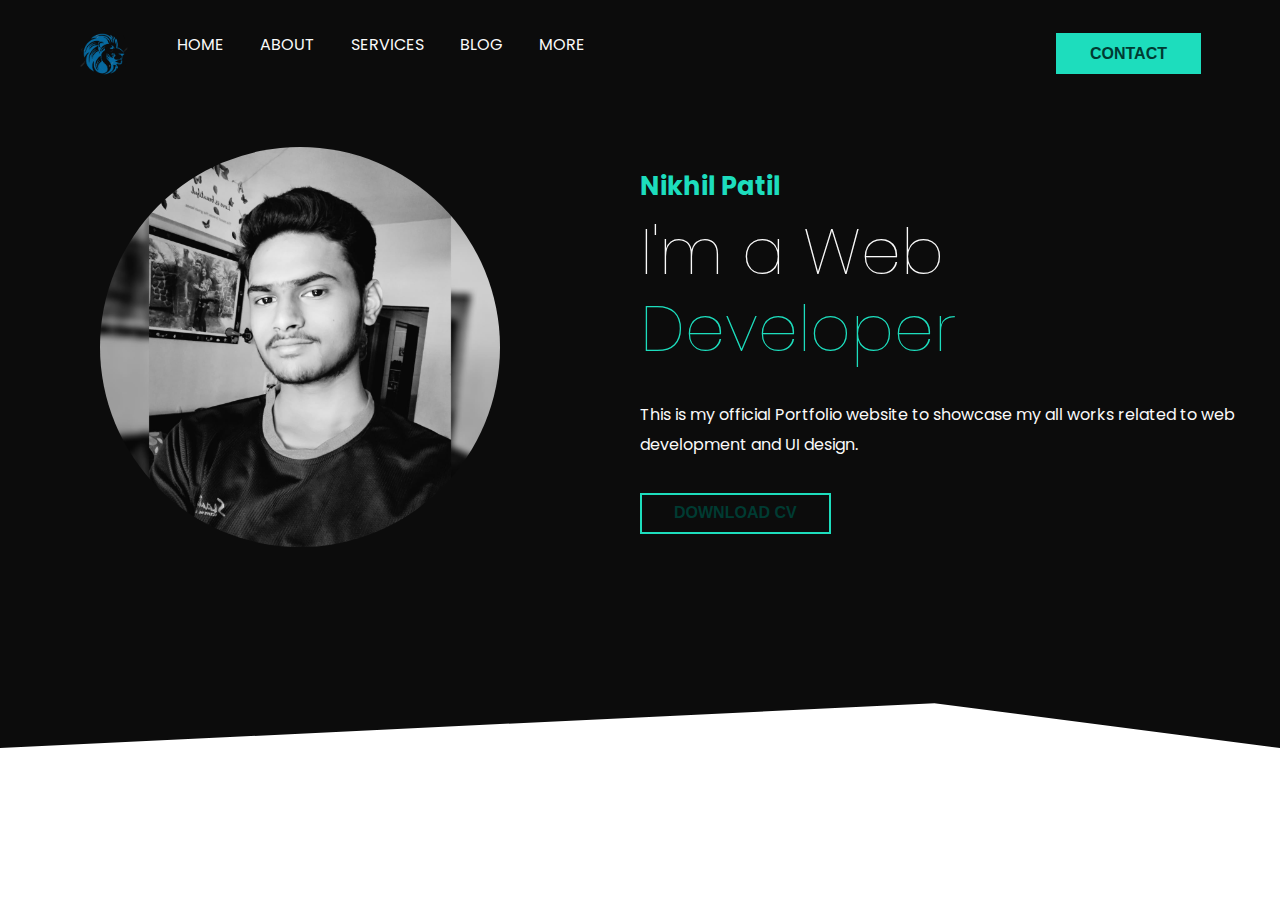
==== task2/index.html @ e7ee319c "all changes" ====
<!DOCTYPE html>
<html lang="en">
    <head>
        <meta http-equiv="X-UA-Compatible" content="IE=edge">
        <meta name="viewport" content="width=device-width, initial-scale=1.0">
        <link rel="stylesheet" href="style.css">
        <link rel="preconnect" href="https://fonts.googleapis.com">
        <link rel="preconnect" href="https://fonts.gstatic.com" crossorigin>
        <link rel="preconnect" href="https://fonts.googleapis.com">
        <link rel="preconnect" href="https://fonts.gstatic.com" crossorigin>
        <link href="https://fonts.googleapis.com/css2?family=Lato:wght@100;400;700&family=Poppins:wght@200&display=swap"
            rel="stylesheet">
        <link href="https://fonts.googleapis.com/css2?family=Poppins:wght@200&display=swap" rel="stylesheet">
        <title>Portfolio</title>
    </head>

    <body>
        <header>  
            <div class="container">  
              <nav class="flex items-centre justify-between">  
                  <div class="left flex justfiy-right">  
                  <div class="logo">  
                    <img src="./lion-logo-removebg-preview.png" width="50px" alt="logo">  
                  </div>  
                  <div>  
                    <a href="#">Home</a>  
                    <a href="#">About</a>  
                    <a href="#">Services</a>  
                    <a href="#">Blog</a></li>  
                    <a href="#">More</a>  
                  </div>  
                </div>  
                <div class="right">  
                  <button class="btn btn-primary">Contact</button>  
                </div>  
              </nav>
            </div>  
            <div class="hero flex items-centre justify-between">
                <div class="left flex-1 justify-center">
                    <img class="image" src="./My Photo.jpeg" alt="Profile">
                </div>
                <div class="right flex-1">
                    <h6>Nikhil Patil</h6>
                    <h1>I'm a Web<br> <span>Developer</span></h1>
                    <p>This is my official Portfolio website to showcase my all works related to
                        web development and UI design.</p>
                <div>
                <button class="btn btn-secondary"><a class="resume" href="Resume.pdf" target="_blank" download> DOWNLOAD CV </a></button>
                </div>
                </div>
            </div>
            <div class="social">
                <a href="#"><i class="fab fa-dribbble"></i></a>
                <a href="#"><i class="fab fa-instagram"></i></a>
                <a href="#"><i class="fab fa-behance"></i></a>
            </div>
    </body>
</html>
---- task2/style.css ----
@import 'utilities.css';
:root{
--primary: rgb(29, 221, 189);
--bgDark: rgb(12, 12, 12);
--white: rgb(250, 250, 250);
--secondary: rgb(0, 59, 50);
--bgLight: rgb(190, 181, 181);
}

*{
    padding: 0px;
    margin: 0px;
    box-sizing: border-box;
    -webkit-font-smoothing: antialiased;
}

header{
    background-color: var(--bgDark);
    clip-path: polygon(0 0, 100% 0, 100% 100%, 73% 94%, 0 100%);
}

header nav .left a{
    color: var(--white);
    text-decoration: none;
    margin-right: 2rem;
    text-transform: uppercase;
    transition: all .2s ease;
}

header nav .left a:hover{
    color: var(--primary);
}

header nav {
    padding: 2rem 0;
}

header nav .logo{
    margin-right: 3rem;
}

.image {
    position: relative;
    left: 100px;
    border-radius: 200px;
}

.resume {
    text-decoration: none;
    color: var(--secondary);
}

body{
    font-family: 'Poppins', sans-serif;
}

.container{
    max-width: 1152px;
    padding: 0 15px;
    margin: 0 auto;
}

.hero{
    padding-top: 2rem;
    padding-bottom: 3rem;
}
.hero .left img{
    width: 400px;
}

.hero .right {
    color: var(--white);
    /* margin-top: -7rem; */
}

.hero .right h6{
    font-size: 1.6rem;
    color: var(--primary);
    margin-bottom: 0.5rem;
}

.hero .right h1{
    font-size: 4rem;
    font-weight: 100;
    line-height: 1.2;
    margin-bottom: 2rem;
}

.hero .right h1 span{
    color: var(--primary);
}

.hero .right p{
    line-height: 1.9;
    margin-bottom: 2rem;
}
.flex{
    display: flex;
}

.items-centre{
    align-items: center;
}

.justify-between{
    justify-content: space-between;
}

.justify-center{
    justify-content: center;
}

.justify-right{
    justify-content: right;
}

.btn{
    padding: 0.6rem 2rem;
    font-size: 1rem;
    font-weight: 600;
    border: 2px solid transparent;
    outline: none;
    cursor: pointer;
    text-transform: uppercase;
    transition: all .2s ease; 
}

.btn-primary{
    background-color: var(--primary);
    color: var(--secondary);
    margin-top: -15rem;
}

.btn-primary:hover{
    background: transparent;
    border-color: var(--primary);
    color: var(--primary);
}

.flex-1{
    flex: 1;
}

.btn-secondary{
    background: transparent;
    color: var(--primary);
    border-color: var(--primary);
}

.btn-secondary:hover{
    background: var(--primary);
    color: var(--secondary);
}

.social{
    margin-left: 8%;
    margin-top: 100px;
}

.social a{
    font-size: 30px;
    color: red;
    margin-right: 20px;
}

.social a:hover{
    color: orange;
}
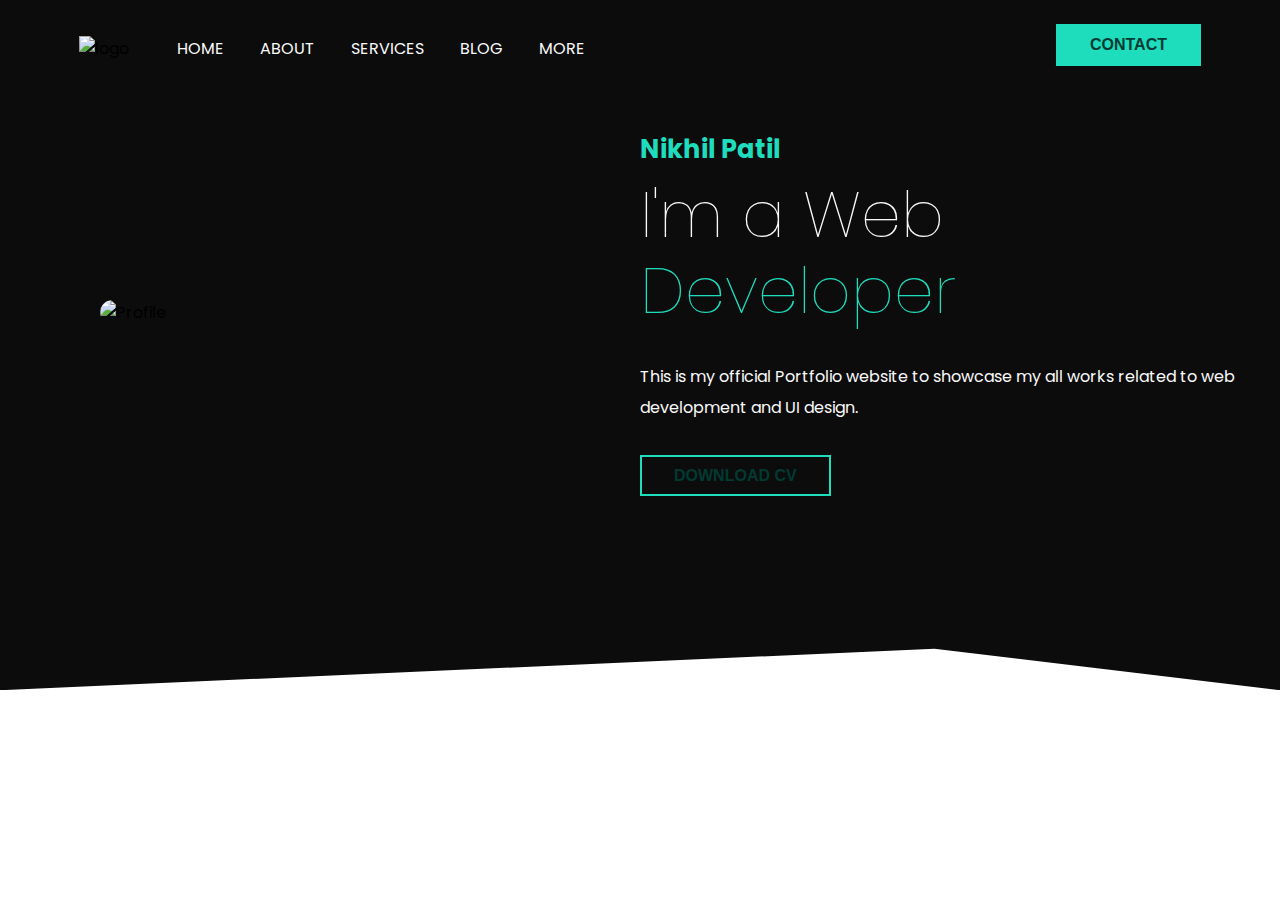
==== commit 0e50d94b: "strutre files" ====
--- a/task2/index.html
+++ b/task2/index.html
@@ -20,7 +20,7 @@
               <nav class="flex items-centre justify-between">  
                   <div class="left flex justfiy-right">  
                   <div class="logo">  
-                    <img src="./lion-logo-removebg-preview.png" width="50px" alt="logo">  
+                    <img src="./images/lion-logo-removebg-preview.png" width="50px" alt="logo">  
                   </div>  
                   <div>  
                     <a href="#">Home</a>  
@@ -37,7 +37,7 @@
             </div>  
             <div class="hero flex items-centre justify-between">
                 <div class="left flex-1 justify-center">
-                    <img class="image" src="./My Photo.jpeg" alt="Profile">
+                    <img class="image" src="./images/My Photo.jpeg" alt="Profile">
                 </div>
                 <div class="right flex-1">
                     <h6>Nikhil Patil</h6>
